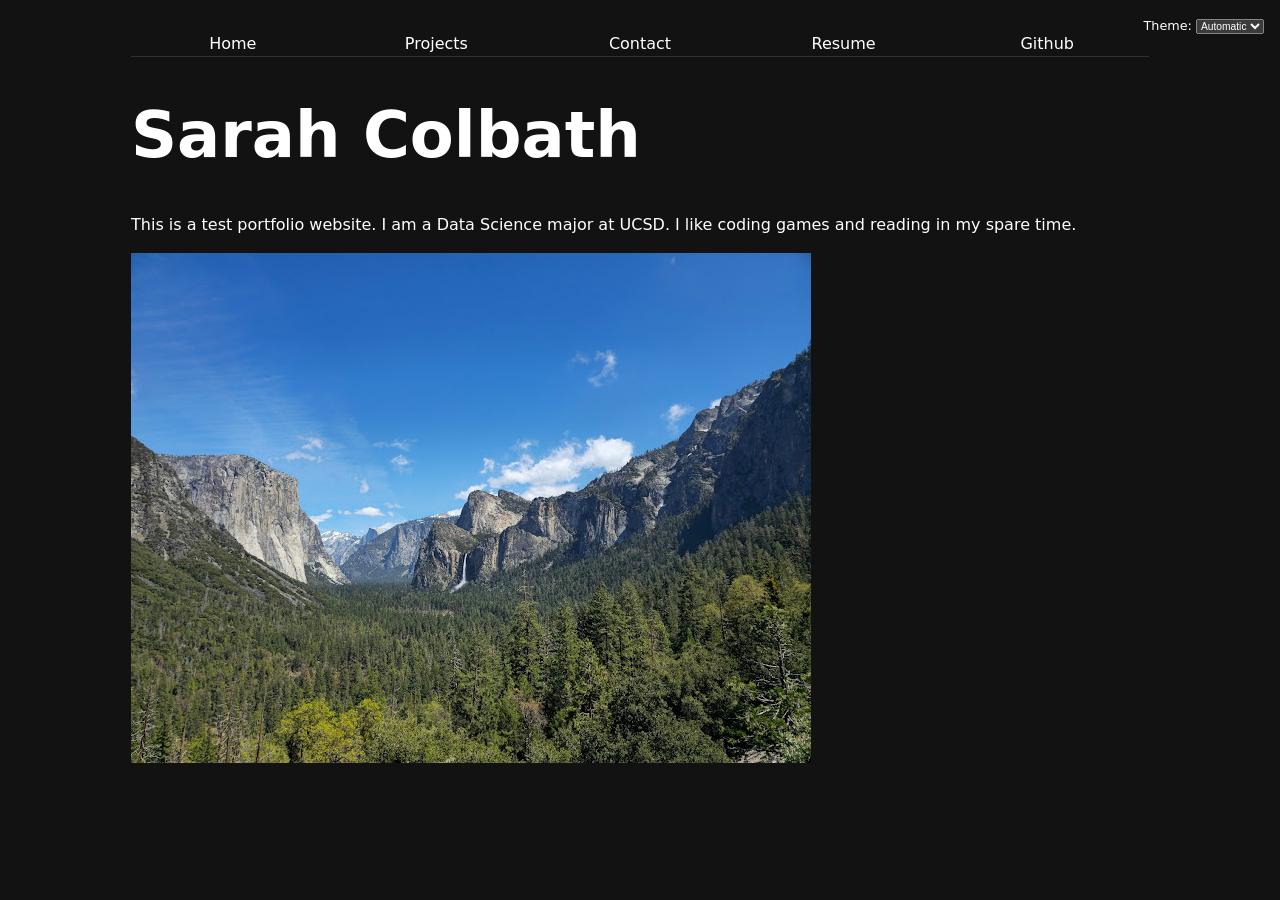
==== index.html @ 829b25e1 "rename of repo to fix link issues" ====
<!DOCTYPE html>
<html lang="en">
<head>
    <meta charset="UTF-8">
    <meta name="viewport" content="width=device-width, initial-scale=1.0">
    <title>Sarah Colbath: Personal Site and Portfolio</title>
    <link rel="stylesheet" href="style.css">
    <script type="module" src="global.js"></script>
</head>
<body>
    <h1>Sarah Colbath</h1>
    <p>This is a test portfolio website. I am a Data Science major at UCSD. I like coding games and reading in my spare time.</p>
    <img src="images/yosemite.jpg" alt="An image of yosemite valley showing Half Dome, El Capitan, and Yosemite Falls">
</body>
</html>
---- style.css ----
html { 
  --color-accent: oklch(87.922% 0.09219 69.815);
  accent-color: var(--color-accent); 
  color-scheme: dark;
}

body {
  /* Set line height to 1.5 times the font size
	   and use the OS’s UI font as the website font
	 */
  font: 100%/1.5 system-ui;
  max-width: 100ch;
  margin-inline: auto;
  padding: 0px 10px;
}

nav {
  --border-color: oklch(50% 10% 200 / 40%);
  display: flex;
  margin-top: 2em;
  margin-bottom: 10px;
  border-bottom-width: 1px;
  border-bottom-style: solid;
  border-bottom-color: var(--border-color);

  ul, li {
    display: contents;
  }
}

a {
  flex: 1;
  text-decoration: none;
  color: inherit;
  text-align: center;
  padding-left: 0.5em;
  padding-right: 0.5em;

  &.current {
    font-weight: bold;
    border-bottom-style: solid;
    border-bottom-width: 0.4em;
    border-bottom-color: var(--border-color);
  }

  &:hover { 
    border-bottom-style: solid;
    border-bottom-width: 0.4em;
    background-color: color-mix(in oklch, var(--color-accent), canvas 85%);
    border-bottom-color: var(--color-accent);
  }
}

form {
  display:grid;
  grid-template-columns: auto 1fr;
  gap: 1em;

  label {
    display: grid;
    grid-template-columns: subgrid;
    grid-column: 1 / -1;
  }

  /*decided on a smaller submit button as I subjectively believe it looks nicer*/
  button {
    grid-column: 2 / -1;
  }
}

div {
  &.projects {
    display: grid;
    grid-template-columns: repeat(auto-fill, minmax(15em, 1fr));
    gap: 1em;

    article {
      grid-template-rows: subgrid;
      grid-row: span 3;
    }

    h2 {
      margin: 0;
      height: 80px; /* ensuring that titles stay aligned when the word wrapping is strange */
    }
  }

  &.work-history {
    display: grid;
    grid-template-columns: repeat(5, 1fr);
    gap: 1em;
    background-color: oklch(95% 0.01 205);

    article.header {
      font-weight: bold;
      background-color: oklch(80% 0.01 205);
    }

    article {
      display: grid;
      grid-template-columns: subgrid;
      grid-column: span 5;
      padding-left: 0.5em;
      padding-right: 0.5em;
    }
  }
}

h1 {
  font-size: 400%;
}

h1, h2, h3, h4, h5, h6 {
  line-height: 1.1;
  text-wrap: balance;
}

label {
  &.color-scheme {
    position: absolute;
    top: 1rem;
    right: 1rem;
    font-family: inherit;
    font-size: 80%;
  }
}
select {
  font-size: 80%;
}
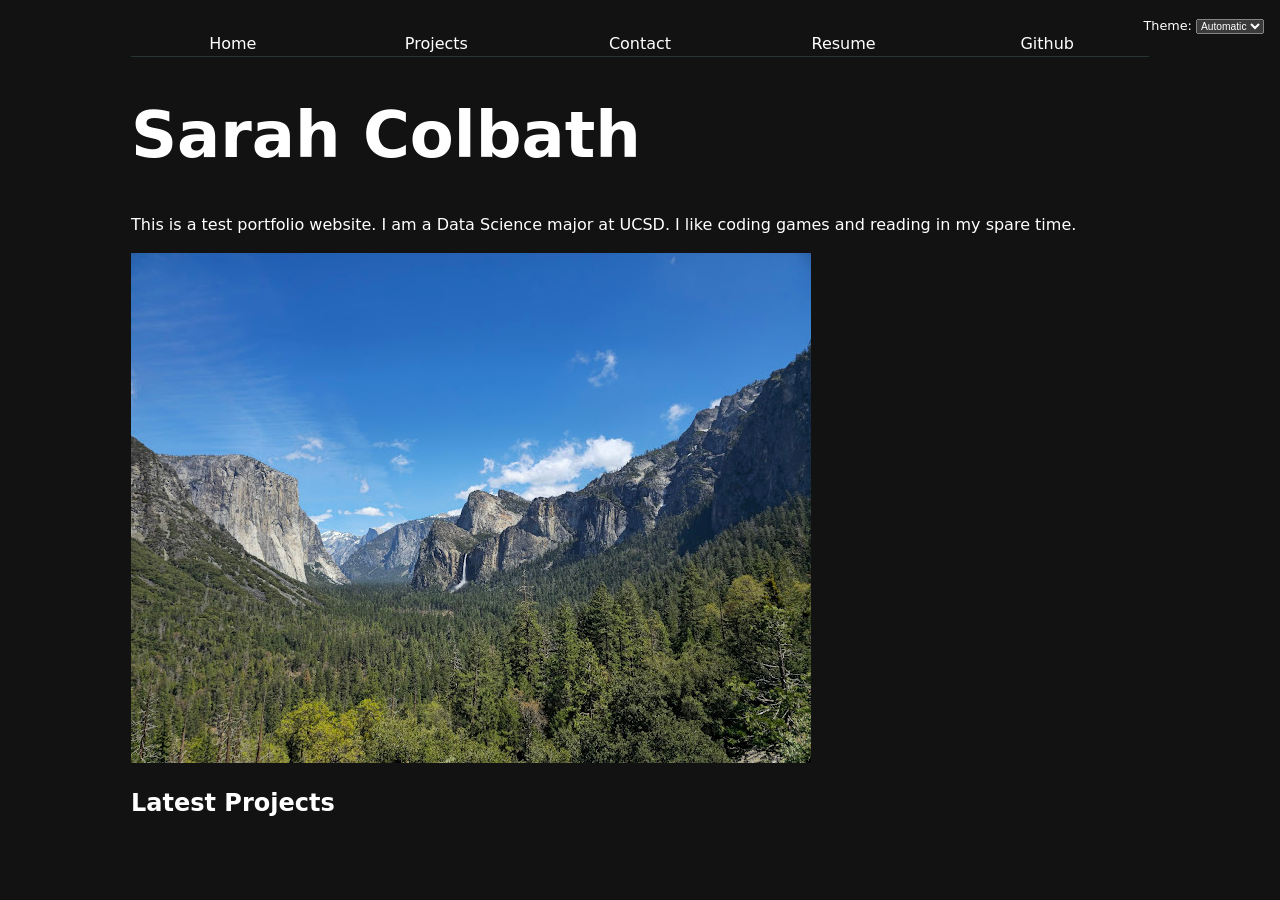
==== commit a7aff8bc: "adding to index" ====
--- a/index.html
+++ b/index.html
@@ -6,10 +6,14 @@
     <title>Sarah Colbath: Personal Site and Portfolio</title>
     <link rel="stylesheet" href="style.css">
     <script type="module" src="global.js"></script>
+    <script src="index.js" type="module" defer></script>
 </head>
 <body>
     <h1>Sarah Colbath</h1>
     <p>This is a test portfolio website. I am a Data Science major at UCSD. I like coding games and reading in my spare time.</p>
     <img src="images/yosemite.jpg" alt="An image of yosemite valley showing Half Dome, El Capitan, and Yosemite Falls">
+    <div class="projects"></div>
+    <h2>Latest Projects</h2>
+        <div class="projects"></div>
 </body>
 </html>
--- a/style.css
+++ b/style.css
@@ -89,11 +89,11 @@
     display: grid;
     grid-template-columns: repeat(5, 1fr);
     gap: 1em;
-    background-color: oklch(95% 0.01 205);
+    background-color: color-mix(in oklch, oklch(80% 0.01 205), canvas 85%);
 
     article.header {
       font-weight: bold;
-      background-color: oklch(80% 0.01 205);
+      background-color: color-mix(in oklch, oklch(80% 0.01 205), canvas 85%);
     }
 
     article {
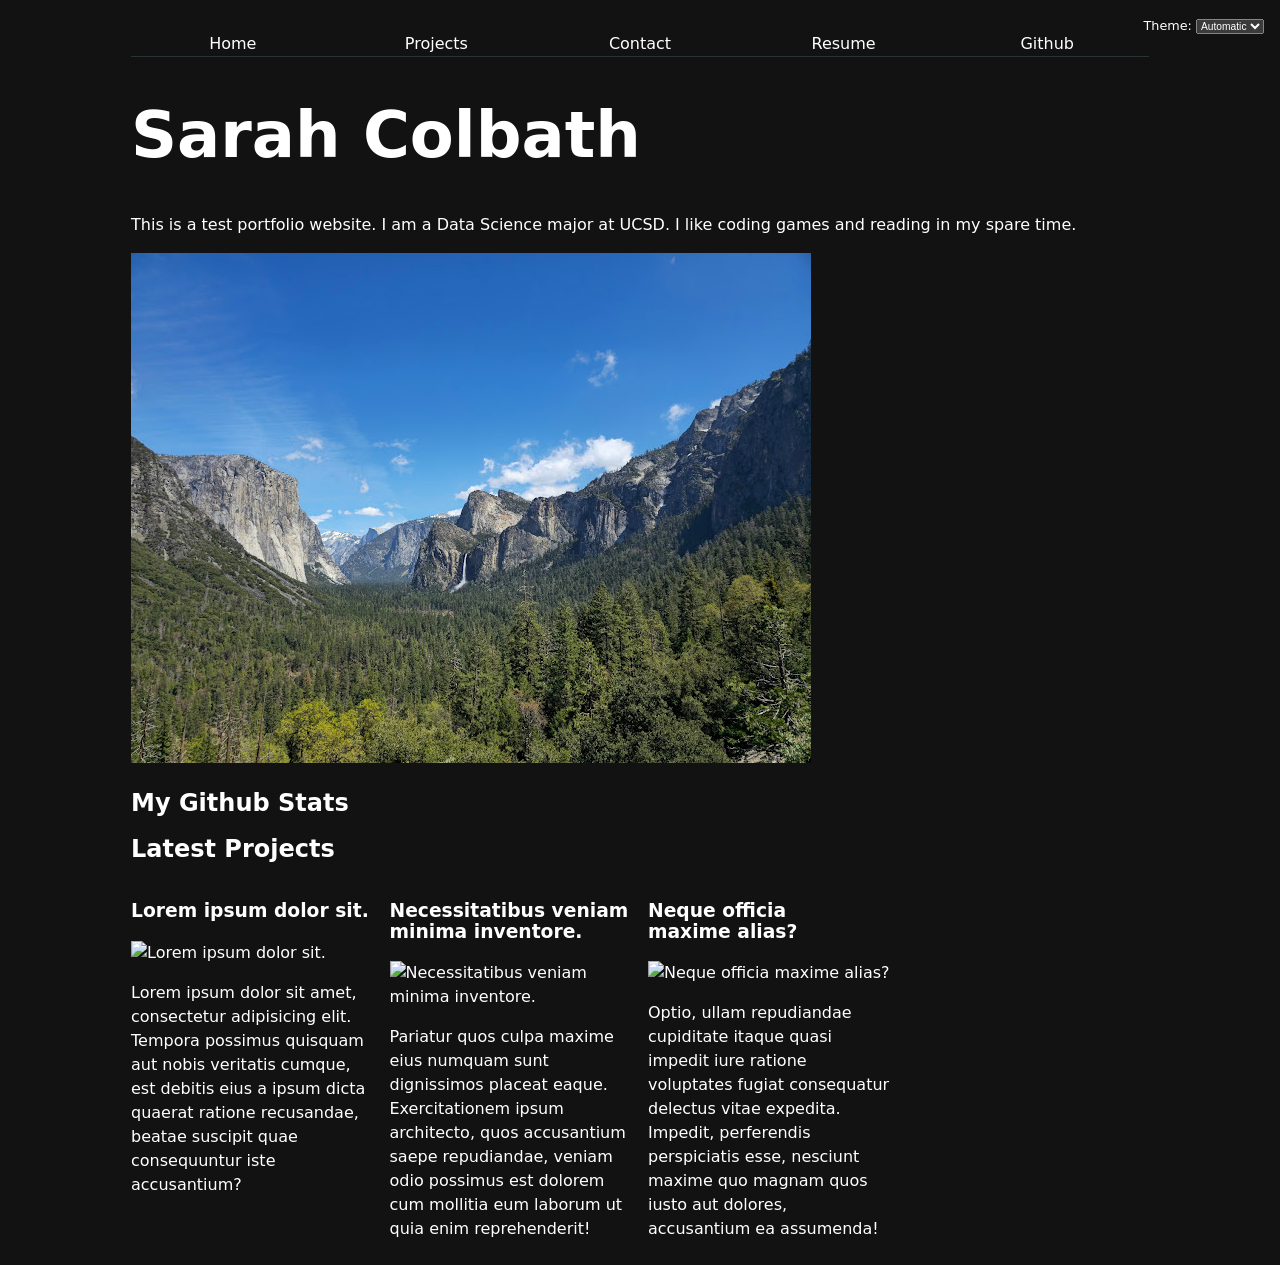
==== commit 8d37f2b5: "added github stats" ====
--- a/index.html
+++ b/index.html
@@ -6,14 +6,14 @@
     <title>Sarah Colbath: Personal Site and Portfolio</title>
     <link rel="stylesheet" href="style.css">
     <script type="module" src="global.js"></script>
-    <script src="index.js" type="module" defer></script>
+    <script type="module" src="index.js" defer></script>
 </head>
 <body>
     <h1>Sarah Colbath</h1>
     <p>This is a test portfolio website. I am a Data Science major at UCSD. I like coding games and reading in my spare time.</p>
     <img src="images/yosemite.jpg" alt="An image of yosemite valley showing Half Dome, El Capitan, and Yosemite Falls">
+    <h2 id="profile-stats">My Github Stats</h2>
+    <h2>Latest Projects</h2>
     <div class="projects"></div>
-    <h2>Latest Projects</h2>
-        <div class="projects"></div>
 </body>
 </html>
--- a/style.css
+++ b/style.css
@@ -127,3 +127,21 @@
 select {
   font-size: 80%;
 }
+
+dl {
+  display:grid;
+  grid-template-columns: auto 1fr;
+  gap: 1em;
+
+  dt {
+    display: grid;
+    grid-template-columns: subgrid;
+    grid-row: 1 / 1;
+  }
+
+  /*decided on a smaller submit button as I subjectively believe it looks nicer*/
+  dd {
+    grid-row: 2 / 2;
+    font-size: 120%;
+  }
+}
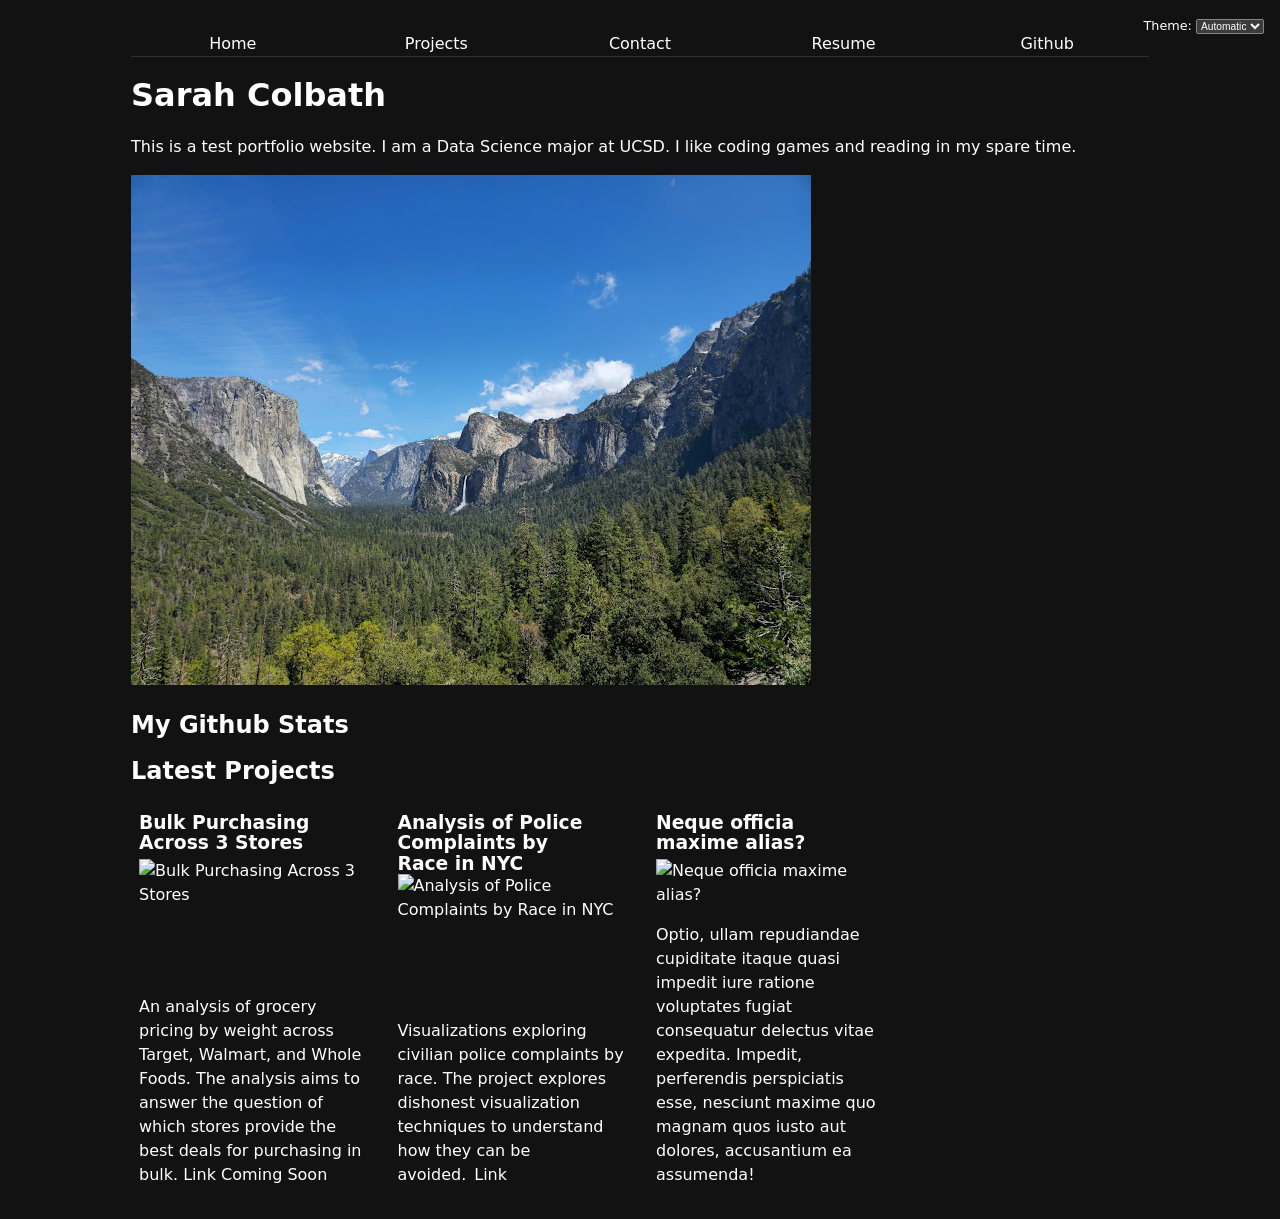
==== commit a816a167: "removed 1 line" ====
--- a/index.html
+++ b/index.html
@@ -12,7 +12,8 @@
     <h1>Sarah Colbath</h1>
     <p>This is a test portfolio website. I am a Data Science major at UCSD. I like coding games and reading in my spare time.</p>
     <img src="images/yosemite.jpg" alt="An image of yosemite valley showing Half Dome, El Capitan, and Yosemite Falls">
-    <h2 id="profile-stats">My Github Stats</h2>
+    <h2>My Github Stats</h2>
+    <div id="profile-stats"></div>
     <h2>Latest Projects</h2>
     <div class="projects"></div>
 </body>
--- a/style.css
+++ b/style.css
@@ -75,13 +75,30 @@
     gap: 1em;
 
     article {
-      grid-template-rows: subgrid;
-      grid-row: span 3;
+      display: flex;
+      flex-direction: column;
+      height: 100%;
+      margin: 0;
+      padding: 0.5em;
+      box-sizing: border-box;
+
+      img {
+        display: block;
+        object-fit: scale-down;
+        max-width: 100%;
+        flex: 1;
+        min-height: 0;
+      }
     }
 
-    h2 {
-      margin: 0;
-      height: 80px; /* ensuring that titles stay aligned when the word wrapping is strange */
+    h1, h2, h3, h4, h5, h6 {
+      &.project {
+        margin: 0;
+        min-height: 2.5em; /* ensuring that titles stay aligned when the word wrapping is strange */
+      }
+    }
+
+
     }
   }
 
@@ -130,18 +147,23 @@
 
 dl {
   display:grid;
-  grid-template-columns: auto 1fr;
+  grid-template-columns: 1fr 1fr 1fr 1fr;
   gap: 1em;
+  font-family: inherit;
 
   dt {
     display: grid;
     grid-template-columns: subgrid;
-    grid-row: 1 / 1;
+    grid-row: 1;
+    font-family: inherit;
+    text-align: left;
   }
 
-  /*decided on a smaller submit button as I subjectively believe it looks nicer*/
   dd {
-    grid-row: 2 / 2;
+    display: grid;
+    grid-row: 2;
+    text-align: left;
     font-size: 120%;
+    font-family: inherit;
   }
 }
